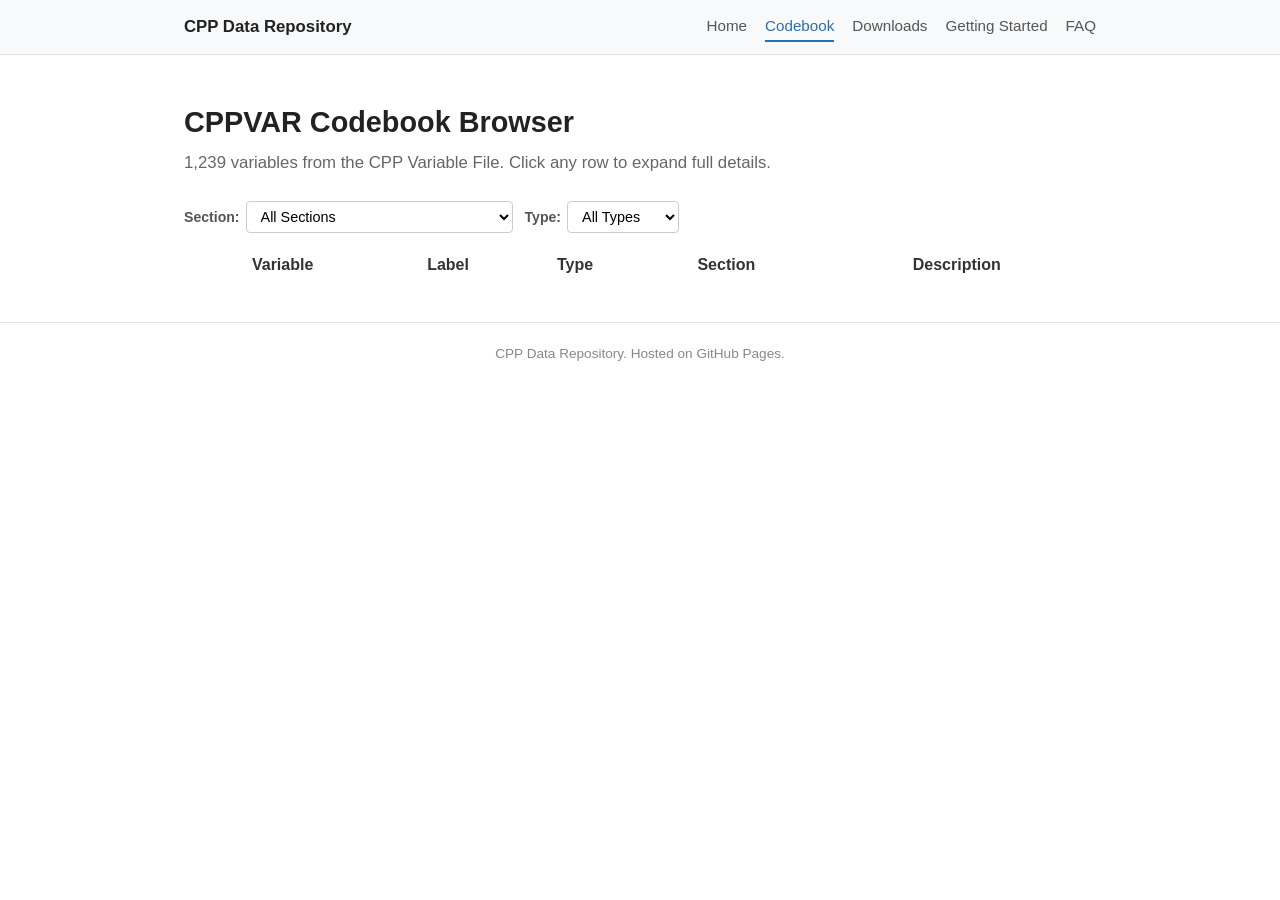
==== codebook.html @ 0efdda8a "Initial CPP Data Repository website Static site with searchable codebook browser (DataTables.js, 1,2" ====
<!DOCTYPE html>
<html lang="en">
<head>
  <meta charset="UTF-8">
  <meta name="viewport" content="width=device-width, initial-scale=1.0">
  <title>Codebook Browser &mdash; CPP Data Repository</title>
  <link rel="stylesheet" href="css/style.css">
  <link rel="stylesheet" href="https://cdn.datatables.net/1.13.7/css/jquery.dataTables.min.css">
</head>
<body>

<nav>
  <div class="container nav-inner">
    <a href="index.html" class="nav-brand">CPP Data Repository</a>
    <div class="nav-links">
      <a href="index.html">Home</a>
      <a href="codebook.html" class="active">Codebook</a>
      <a href="downloads.html">Downloads</a>
      <a href="getting-started.html">Getting Started</a>
      <a href="faq.html">FAQ</a>
    </div>
  </div>
</nav>

<div class="container">

  <div class="page-header">
    <h1>CPPVAR Codebook Browser</h1>
    <p class="subtitle">1,239 variables from the CPP Variable File. Click any row to expand full details.</p>
  </div>

  <div class="filter-bar">
    <div class="filter-group">
      <label for="section-filter">Section:</label>
      <select id="section-filter">
        <option value="">All Sections</option>
      </select>
    </div>
    <div class="filter-group">
      <label for="type-filter">Type:</label>
      <select id="type-filter">
        <option value="">All Types</option>
      </select>
    </div>
  </div>

  <table id="codebook-table" class="display" style="width:100%">
    <thead>
      <tr>
        <th>Variable</th>
        <th>Label</th>
        <th>Type</th>
        <th>Section</th>
        <th>Description</th>
      </tr>
    </thead>
  </table>

</div>

<footer>
  <div class="container">
    CPP Data Repository. Hosted on GitHub Pages.
  </div>
</footer>

<script src="https://code.jquery.com/jquery-3.7.1.min.js"></script>
<script src="https://cdn.datatables.net/1.13.7/js/jquery.dataTables.min.js"></script>
<script src="js/codebook_data.js"></script>
<script src="js/codebook.js"></script>

</body>
</html>
---- css/style.css ----
/* =============================================================
   CPP Data Repository — Stylesheet
   ============================================================= */

/* --- Reset & Base --- */
*, *::before, *::after { box-sizing: border-box; }
body {
  margin: 0;
  font-family: -apple-system, BlinkMacSystemFont, "Segoe UI", Roboto, "Helvetica Neue", Arial, sans-serif;
  font-size: 16px;
  line-height: 1.6;
  color: #333;
  background: #fff;
}
a { color: #2C6FAC; text-decoration: none; }
a:hover { color: #1a4f7a; text-decoration: underline; }
h1, h2, h3, h4 { color: #222; margin-top: 1.5em; margin-bottom: 0.5em; }
h1 { font-size: 1.8em; }
h2 { font-size: 1.4em; border-bottom: 1px solid #dee2e6; padding-bottom: 0.3em; }
h3 { font-size: 1.15em; }
p { margin: 0.6em 0; }
img { max-width: 100%; }

/* --- Layout --- */
.container {
  max-width: 960px;
  margin: 0 auto;
  padding: 0 24px;
}

/* --- Navigation --- */
nav {
  background: #f8f9fa;
  border-bottom: 1px solid #dee2e6;
  padding: 12px 0;
  position: sticky;
  top: 0;
  z-index: 100;
}
.nav-inner {
  display: flex;
  align-items: center;
  justify-content: space-between;
  flex-wrap: wrap;
  gap: 8px;
}
.nav-brand {
  font-weight: 700;
  font-size: 1.05em;
  color: #222;
  text-decoration: none;
}
.nav-brand:hover { color: #222; text-decoration: none; }
.nav-links { display: flex; gap: 18px; flex-wrap: wrap; }
.nav-links a {
  font-size: 0.95em;
  color: #555;
  padding: 2px 0;
  border-bottom: 2px solid transparent;
}
.nav-links a:hover { color: #2C6FAC; text-decoration: none; }
.nav-links a.active {
  color: #2C6FAC;
  border-bottom-color: #2C6FAC;
}

/* --- Page Header --- */
.page-header {
  margin: 2em 0 1.5em;
}
.page-header h1 { margin-bottom: 0.2em; }
.page-header .subtitle {
  color: #666;
  font-size: 1.05em;
  margin-top: 0;
}

/* --- Stat Boxes (Home) --- */
.stat-grid {
  display: grid;
  grid-template-columns: repeat(3, 1fr);
  gap: 16px;
  margin: 1.5em 0;
}
.stat-box {
  background: #f8f9fa;
  border-radius: 6px;
  padding: 20px 16px;
  text-align: center;
  border: 1px solid #e9ecef;
}
.stat-number {
  font-size: 1.8em;
  font-weight: 700;
  color: #2C3E50;
  line-height: 1.2;
}
.stat-label {
  font-size: 0.85em;
  color: #666;
  margin-top: 4px;
}

/* --- Institutions List --- */
.institution-list {
  list-style: none;
  padding: 0;
  columns: 2;
  column-gap: 24px;
}
.institution-list li {
  padding: 4px 0;
  font-size: 0.93em;
  break-inside: avoid;
}
.institution-list .site-code {
  display: inline-block;
  width: 28px;
  font-weight: 600;
  color: #888;
  font-size: 0.85em;
}

/* --- Tables --- */
table.info-table {
  width: 100%;
  border-collapse: collapse;
  margin: 1em 0;
  font-size: 0.93em;
}
table.info-table th {
  background: #f8f9fa;
  text-align: left;
  padding: 8px 12px;
  border-bottom: 2px solid #dee2e6;
  font-weight: 600;
}
table.info-table td {
  padding: 8px 12px;
  border-bottom: 1px solid #e9ecef;
  vertical-align: top;
}
table.info-table tr:hover { background: #f8f9fa; }
table.info-table code {
  font-size: 0.9em;
  background: #e9ecef;
  padding: 1px 5px;
  border-radius: 3px;
}
tr.recommended td { background: #f0f8f0; }
tr.recommended td:first-child { border-left: 3px solid #4CAF50; }

/* --- Download Buttons --- */
.btn-download {
  display: inline-block;
  padding: 4px 12px;
  font-size: 0.82em;
  background: #2C6FAC;
  color: #fff;
  border-radius: 4px;
  text-decoration: none;
  white-space: nowrap;
}
.btn-download:hover { background: #1a4f7a; color: #fff; text-decoration: none; }

/* --- Code Blocks --- */
pre {
  background: #f6f8fa;
  border: 1px solid #e1e4e8;
  border-radius: 6px;
  padding: 14px 18px;
  overflow-x: auto;
  font-size: 0.88em;
  line-height: 1.5;
}
code {
  font-family: "SFMono-Regular", Consolas, "Liberation Mono", Menlo, monospace;
}
p code, li code {
  background: #f0f2f5;
  padding: 1px 5px;
  border-radius: 3px;
  font-size: 0.9em;
}
.code-label {
  display: inline-block;
  background: #2C3E50;
  color: #fff;
  font-size: 0.75em;
  font-weight: 600;
  padding: 2px 8px;
  border-radius: 4px 4px 0 0;
  margin-bottom: -1px;
  position: relative;
  top: 1px;
}

/* --- Type Badges (Codebook) --- */
.badge {
  display: inline-block;
  padding: 2px 8px;
  border-radius: 10px;
  font-size: 0.78em;
  font-weight: 600;
  text-transform: lowercase;
  white-space: nowrap;
}
.badge-continuous  { background: #e8f5e9; color: #2e7d32; }
.badge-categorical { background: #e3f2fd; color: #1565c0; }
.badge-binary      { background: #fff3e0; color: #e65100; }
.badge-ordinal     { background: #f3e5f5; color: #7b1fa2; }
.badge-string      { background: #eceff1; color: #455a64; }
.badge-blank       { background: #f5f5f5; color: #9e9e9e; }
.badge-id          { background: #efebe9; color: #5d4037; }

/* --- Codebook Filters --- */
.filter-bar {
  display: flex;
  gap: 12px;
  margin-bottom: 16px;
  flex-wrap: wrap;
  align-items: center;
}
.filter-bar label {
  font-size: 0.88em;
  font-weight: 600;
  color: #555;
}
.filter-bar select {
  padding: 6px 10px;
  border: 1px solid #ccc;
  border-radius: 4px;
  font-size: 0.9em;
  background: #fff;
}
.filter-bar .filter-group {
  display: flex;
  align-items: center;
  gap: 6px;
}

/* --- Codebook Child Row --- */
.child-row {
  padding: 12px 16px;
  background: #fafbfc;
  border-left: 3px solid #2C6FAC;
}
.child-row dt {
  font-weight: 600;
  color: #555;
  font-size: 0.85em;
  margin-top: 8px;
}
.child-row dt:first-child { margin-top: 0; }
.child-row dd {
  margin-left: 0;
  font-size: 0.9em;
  white-space: pre-wrap;
  word-break: break-word;
}

/* --- FAQ --- */
.faq-item { margin-bottom: 2em; }
.faq-item h3 {
  color: #2C3E50;
  margin-bottom: 0.3em;
}

/* --- Footer --- */
footer {
  margin-top: 3em;
  padding: 1.5em 0;
  border-top: 1px solid #dee2e6;
  text-align: center;
  font-size: 0.85em;
  color: #888;
}

/* --- DataTables Overrides --- */
.dataTables_wrapper .dataTables_length select {
  padding: 4px 8px;
}
.dataTables_wrapper .dataTables_filter input {
  padding: 5px 10px;
  border: 1px solid #ccc;
  border-radius: 4px;
}
table.dataTable {
  font-size: 0.9em;
}
table.dataTable thead th {
  background: #f8f9fa;
  border-bottom: 2px solid #dee2e6;
  font-weight: 600;
  font-size: 0.88em;
}
table.dataTable tbody td {
  padding: 6px 10px;
  vertical-align: top;
}
table.dataTable tbody tr:hover {
  background: #f0f4f8 !important;
  cursor: pointer;
}
td.font-mono {
  font-family: "SFMono-Regular", Consolas, "Liberation Mono", Menlo, monospace;
  font-size: 0.88em;
}
td.truncated {
  max-width: 300px;
  overflow: hidden;
  text-overflow: ellipsis;
  white-space: nowrap;
}

/* --- Section Divider --- */
.tier-section {
  margin-top: 2em;
}
.tier-section h3 {
  background: #f8f9fa;
  padding: 8px 12px;
  border-radius: 4px;
  border-left: 4px solid #2C6FAC;
}

/* --- Responsive --- */
@media (max-width: 768px) {
  .stat-grid { grid-template-columns: repeat(2, 1fr); }
  .institution-list { columns: 1; }
  .nav-inner { flex-direction: column; align-items: flex-start; }
  .nav-links { gap: 12px; }
  h1 { font-size: 1.4em; }
  .filter-bar { flex-direction: column; }
  td.truncated { max-width: 150px; }
}
@media (max-width: 480px) {
  .stat-grid { grid-template-columns: 1fr; }
  .container { padding: 0 16px; }
}
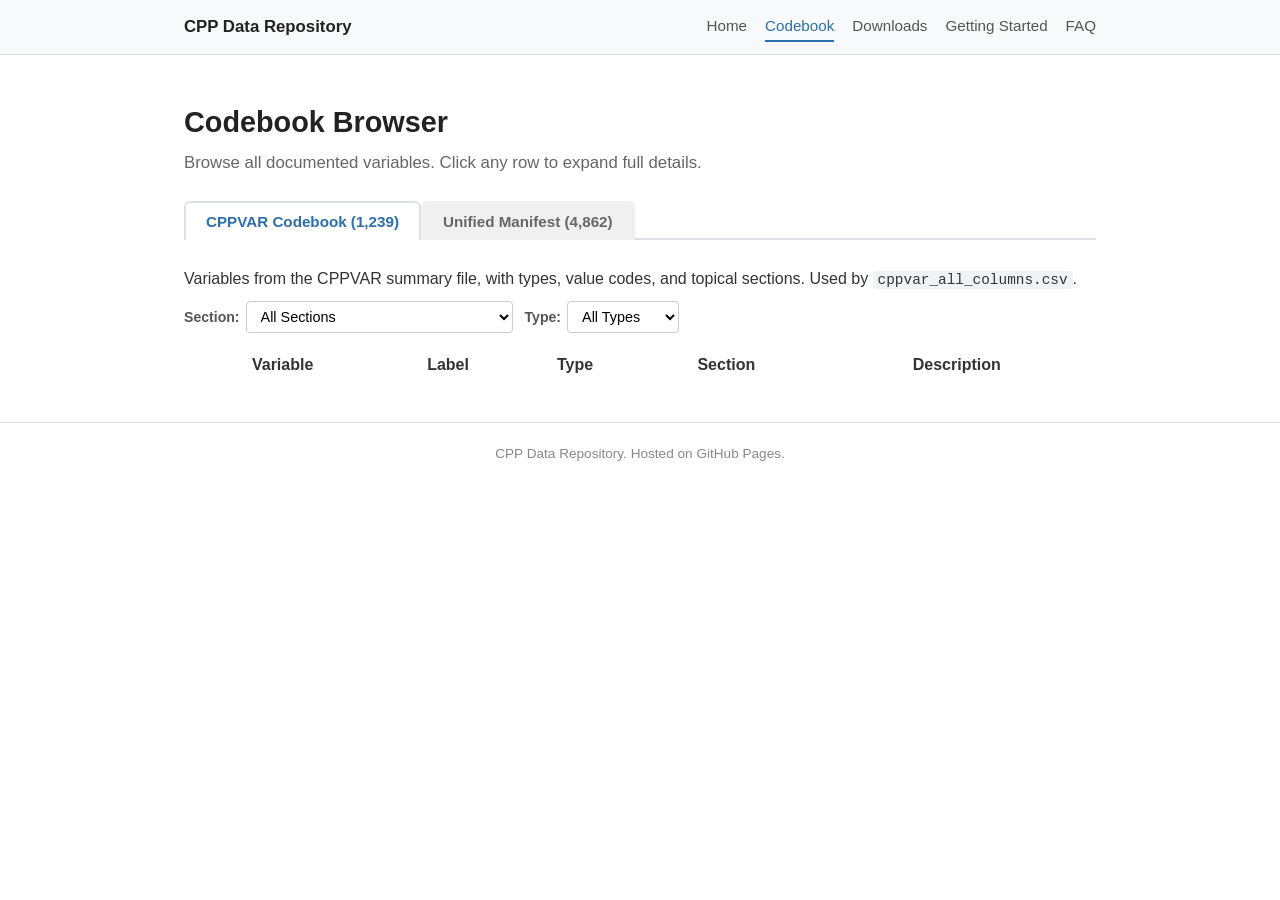
==== commit 6f4616bb: "Add unified manifest codebook browser (4,862 variables) Codebook page now has two tabs: - CPPVAR Cod" ====
--- a/codebook.html
+++ b/codebook.html
@@ -6,6 +6,19 @@
   <title>Codebook Browser &mdash; CPP Data Repository</title>
   <link rel="stylesheet" href="css/style.css">
   <link rel="stylesheet" href="https://cdn.datatables.net/1.13.7/css/jquery.dataTables.min.css">
+  <style>
+    .tab-bar { display: flex; gap: 0; margin-bottom: 0; border-bottom: 2px solid #dee2e6; }
+    .tab-btn {
+      padding: 10px 20px; cursor: pointer; border: none; background: #f0f0f0;
+      font-size: 0.95em; font-weight: 600; color: #666;
+      border-radius: 6px 6px 0 0; margin-bottom: -2px; border: 2px solid transparent;
+      border-bottom: none;
+    }
+    .tab-btn:hover { background: #e8e8e8; color: #333; }
+    .tab-btn.active { background: #fff; color: #2C6FAC; border-color: #dee2e6; }
+    .tab-panel { display: none; padding-top: 16px; }
+    .tab-panel.active { display: block; }
+  </style>
 </head>
 <body>
 
@@ -25,36 +38,50 @@
 <div class="container">
 
   <div class="page-header">
-    <h1>CPPVAR Codebook Browser</h1>
-    <p class="subtitle">1,239 variables from the CPP Variable File. Click any row to expand full details.</p>
+    <h1>Codebook Browser</h1>
+    <p class="subtitle">Browse all documented variables. Click any row to expand full details.</p>
   </div>
 
-  <div class="filter-bar">
-    <div class="filter-group">
-      <label for="section-filter">Section:</label>
-      <select id="section-filter">
-        <option value="">All Sections</option>
-      </select>
-    </div>
-    <div class="filter-group">
-      <label for="type-filter">Type:</label>
-      <select id="type-filter">
-        <option value="">All Types</option>
-      </select>
-    </div>
+  <div class="tab-bar">
+    <button class="tab-btn active" data-tab="cppvar">CPPVAR Codebook (1,239)</button>
+    <button class="tab-btn" data-tab="unified">Unified Manifest (4,862)</button>
   </div>
 
-  <table id="codebook-table" class="display" style="width:100%">
-    <thead>
-      <tr>
-        <th>Variable</th>
-        <th>Label</th>
-        <th>Type</th>
-        <th>Section</th>
-        <th>Description</th>
-      </tr>
-    </thead>
-  </table>
+  <!-- CPPVAR Tab -->
+  <div id="tab-cppvar" class="tab-panel active">
+    <p>Variables from the CPPVAR summary file, with types, value codes, and topical sections. Used by <code>cppvar_all_columns.csv</code>.</p>
+    <div class="filter-bar">
+      <div class="filter-group">
+        <label for="section-filter">Section:</label>
+        <select id="section-filter"><option value="">All Sections</option></select>
+      </div>
+      <div class="filter-group">
+        <label for="type-filter">Type:</label>
+        <select id="type-filter"><option value="">All Types</option></select>
+      </div>
+    </div>
+    <table id="codebook-table" class="display" style="width:100%">
+      <thead>
+        <tr><th>Variable</th><th>Label</th><th>Type</th><th>Section</th><th>Description</th></tr>
+      </thead>
+    </table>
+  </div>
+
+  <!-- Unified Manifest Tab -->
+  <div id="tab-unified" class="tab-panel">
+    <p>All 4,862 variables in the unified wide dataset (<code>cpp_unified_wide</code>), drawn from CPPVAR, CPPMASTER cards, and standalone datasets. Includes coverage and summary statistics.</p>
+    <div class="filter-bar">
+      <div class="filter-group">
+        <label for="source-filter">Source:</label>
+        <select id="source-filter"><option value="">All Sources</option></select>
+      </div>
+    </div>
+    <table id="manifest-table" class="display" style="width:100%">
+      <thead>
+        <tr><th>Variable</th><th>Label</th><th>Source</th><th>N</th><th>% Missing</th><th>Mean</th><th>SD</th></tr>
+      </thead>
+    </table>
+  </div>
 
 </div>
 
@@ -67,6 +94,7 @@
 <script src="https://code.jquery.com/jquery-3.7.1.min.js"></script>
 <script src="https://cdn.datatables.net/1.13.7/js/jquery.dataTables.min.js"></script>
 <script src="js/codebook_data.js"></script>
+<script src="js/manifest_data.js"></script>
 <script src="js/codebook.js"></script>
 
 </body>
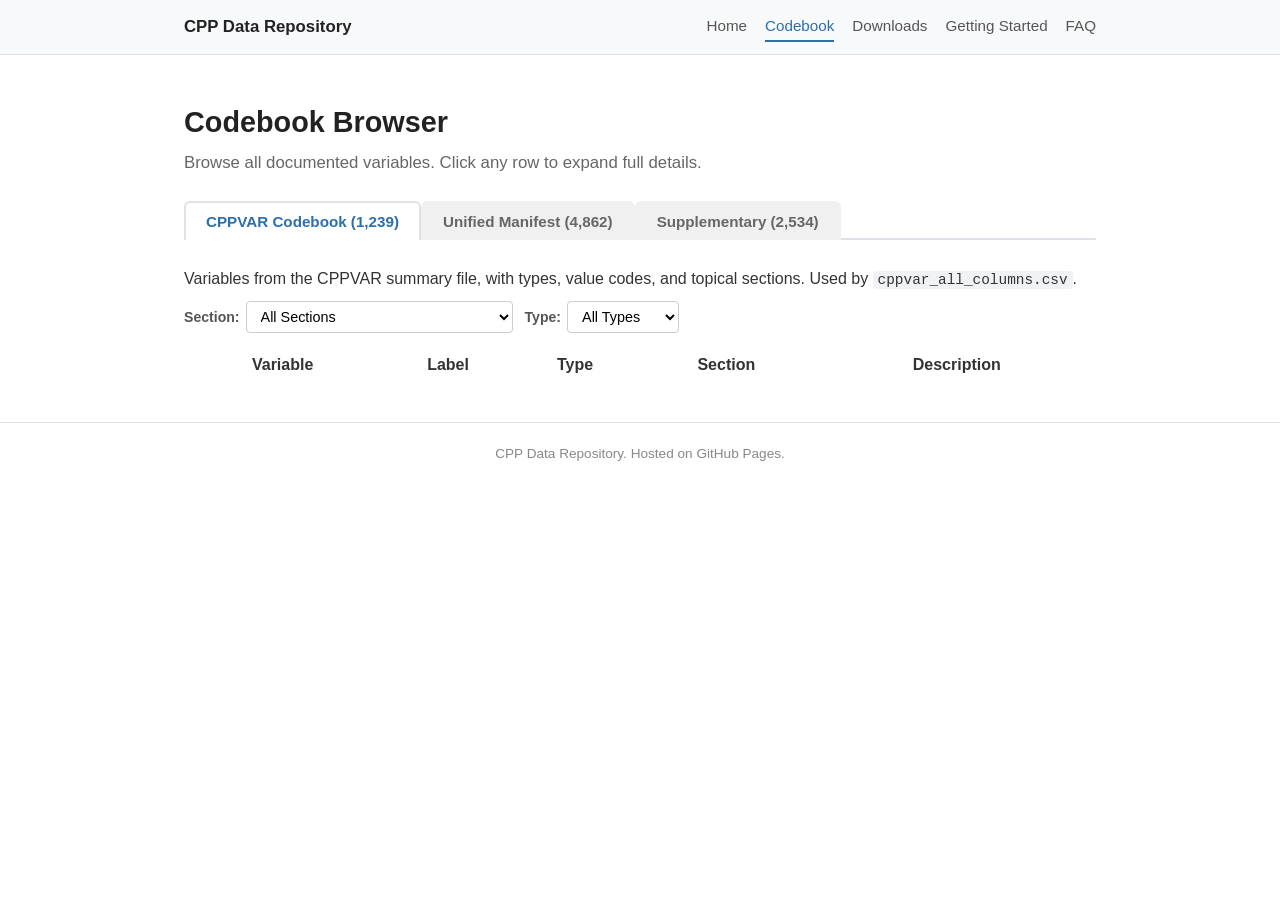
==== commit 72742953: "Add supplementary codebook (2,534 sparse variables) as third tab in codebook browser and standalone " ====
--- a/codebook.html
+++ b/codebook.html
@@ -45,6 +45,7 @@
   <div class="tab-bar">
     <button class="tab-btn active" data-tab="cppvar">CPPVAR Codebook (1,239)</button>
     <button class="tab-btn" data-tab="unified">Unified Manifest (4,862)</button>
+    <button class="tab-btn" data-tab="supp">Supplementary (2,534)</button>
   </div>
 
   <!-- CPPVAR Tab -->
@@ -83,6 +84,26 @@
     </table>
   </div>
 
+  <!-- Supplementary Tab -->
+  <div id="tab-supp" class="tab-panel">
+    <p>2,534 sparse variables (&lt;1% coverage) from the unified dataset, stored separately in <code>cpp_unified_supplementary.csv</code>. These can be merged back into the main dataset by <code>case_id</code>. Includes high-sequence pregnancy cards, 3rd/4th pregnancy forms, rare clinical variables, and duplicate codebook entries.</p>
+    <div class="filter-bar">
+      <div class="filter-group">
+        <label for="reason-filter">Reason:</label>
+        <select id="reason-filter"><option value="">All Reasons</option></select>
+      </div>
+      <div class="filter-group">
+        <label for="supp-source-filter">Source:</label>
+        <select id="supp-source-filter"><option value="">All Sources</option></select>
+      </div>
+    </div>
+    <table id="supp-table" class="display" style="width:100%">
+      <thead>
+        <tr><th>Variable</th><th>Label</th><th>Source</th><th>N</th><th>Coverage</th><th>Reason</th></tr>
+      </thead>
+    </table>
+  </div>
+
 </div>
 
 <footer>
@@ -95,6 +116,7 @@
 <script src="https://cdn.datatables.net/1.13.7/js/jquery.dataTables.min.js"></script>
 <script src="js/codebook_data.js"></script>
 <script src="js/manifest_data.js"></script>
+<script src="js/supplementary_data.js"></script>
 <script src="js/codebook.js"></script>
 
 </body>
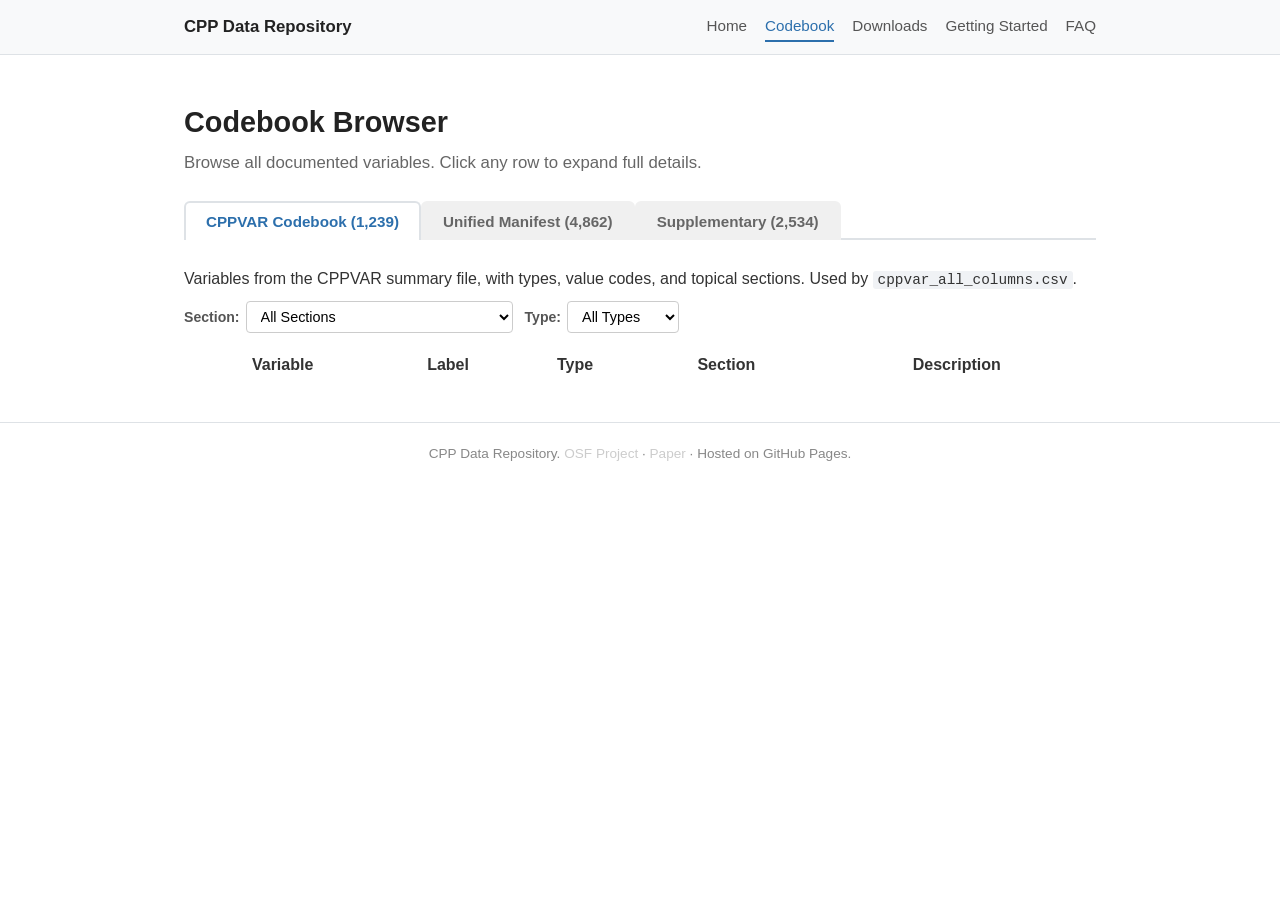
==== commit 317e1c52: "Add OSF project and preprint links to all pages - Citation section with MetaArXiv preprint link on i" ====
--- a/codebook.html
+++ b/codebook.html
@@ -108,7 +108,7 @@
 
 <footer>
   <div class="container">
-    CPP Data Repository. Hosted on GitHub Pages.
+    CPP Data Repository. <a href="https://osf.io/d3f9k/" style="color:#ccc;">OSF Project</a> &middot; <a href="https://osf.io/preprints/metaarxiv/fupjn_v1" style="color:#ccc;">Paper</a> &middot; Hosted on GitHub Pages.
   </div>
 </footer>
 
--- a/css/style.css
+++ b/css/style.css
@@ -105,13 +105,11 @@
 .institution-list {
   list-style: none;
   padding: 0;
-  columns: 2;
-  column-gap: 24px;
 }
 .institution-list li {
   padding: 4px 0;
   font-size: 0.93em;
-  break-inside: avoid;
+  white-space: nowrap;
 }
 .institution-list .site-code {
   display: inline-block;
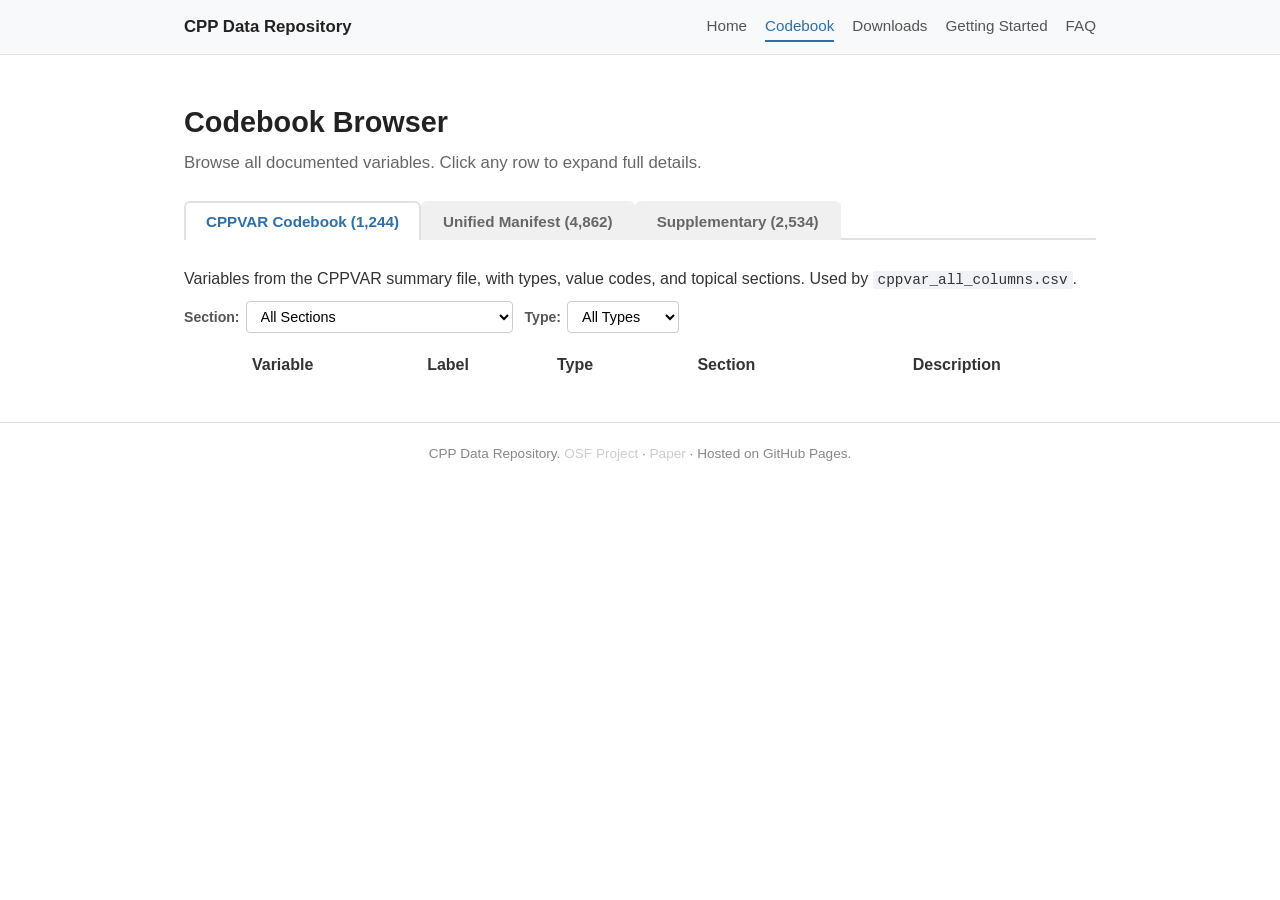
==== commit 24595b54: "Release v3.3.1 corrected prior-history fields and IDs" ====
--- a/codebook.html
+++ b/codebook.html
@@ -43,7 +43,7 @@
   </div>
 
   <div class="tab-bar">
-    <button class="tab-btn active" data-tab="cppvar">CPPVAR Codebook (1,239)</button>
+    <button class="tab-btn active" data-tab="cppvar">CPPVAR Codebook (1,244)</button>
     <button class="tab-btn" data-tab="unified">Unified Manifest (4,862)</button>
     <button class="tab-btn" data-tab="supp">Supplementary (2,534)</button>
   </div>
@@ -108,7 +108,7 @@
 
 <footer>
   <div class="container">
-    CPP Data Repository. <a href="https://osf.io/d3f9k/" style="color:#ccc;">OSF Project</a> &middot; <a href="https://osf.io/preprints/metaarxiv/fupjn_v1" style="color:#ccc;">Paper</a> &middot; Hosted on GitHub Pages.
+    CPP Data Repository. <a href="https://osf.io/d3f9k/" style="color:#ccc;">OSF Project</a> &middot; <a href="https://osf.io/4tna9" style="color:#ccc;">Paper</a> &middot; Hosted on GitHub Pages.
   </div>
 </footer>
 
--- a/css/style.css
+++ b/css/style.css
@@ -75,6 +75,16 @@
   margin-top: 0;
 }
 
+.release-notice {
+  margin: 20px 0 28px;
+  padding: 16px 18px;
+  border-left: 4px solid #2C6FAC;
+  background: #eef6fc;
+  border-radius: 4px;
+}
+
+.release-notice p { margin: 0.45em 0 0; }
+
 /* --- Stat Boxes (Home) --- */
 .stat-grid {
   display: grid;
